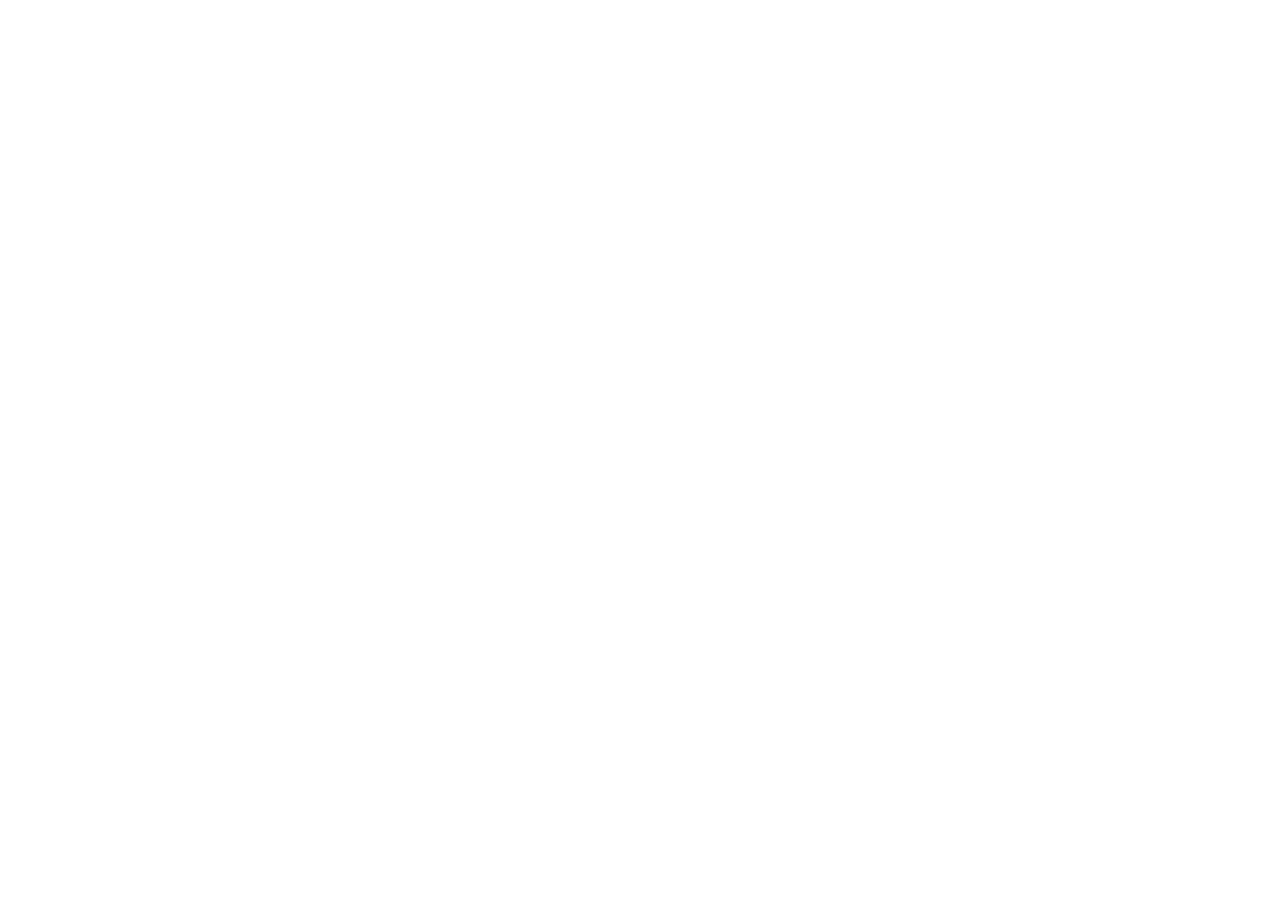
==== Table/index.html @ 7c0b14bd "Add & Fix" ====
<!DOCTYPE html>
<html lang="en">
<head>
    <meta charset="UTF-8">
    <meta name="viewport" content="width=device-width, initial-scale=1.0">
    <title>Document</title>
</head>
<body>
    
</body>
</html>
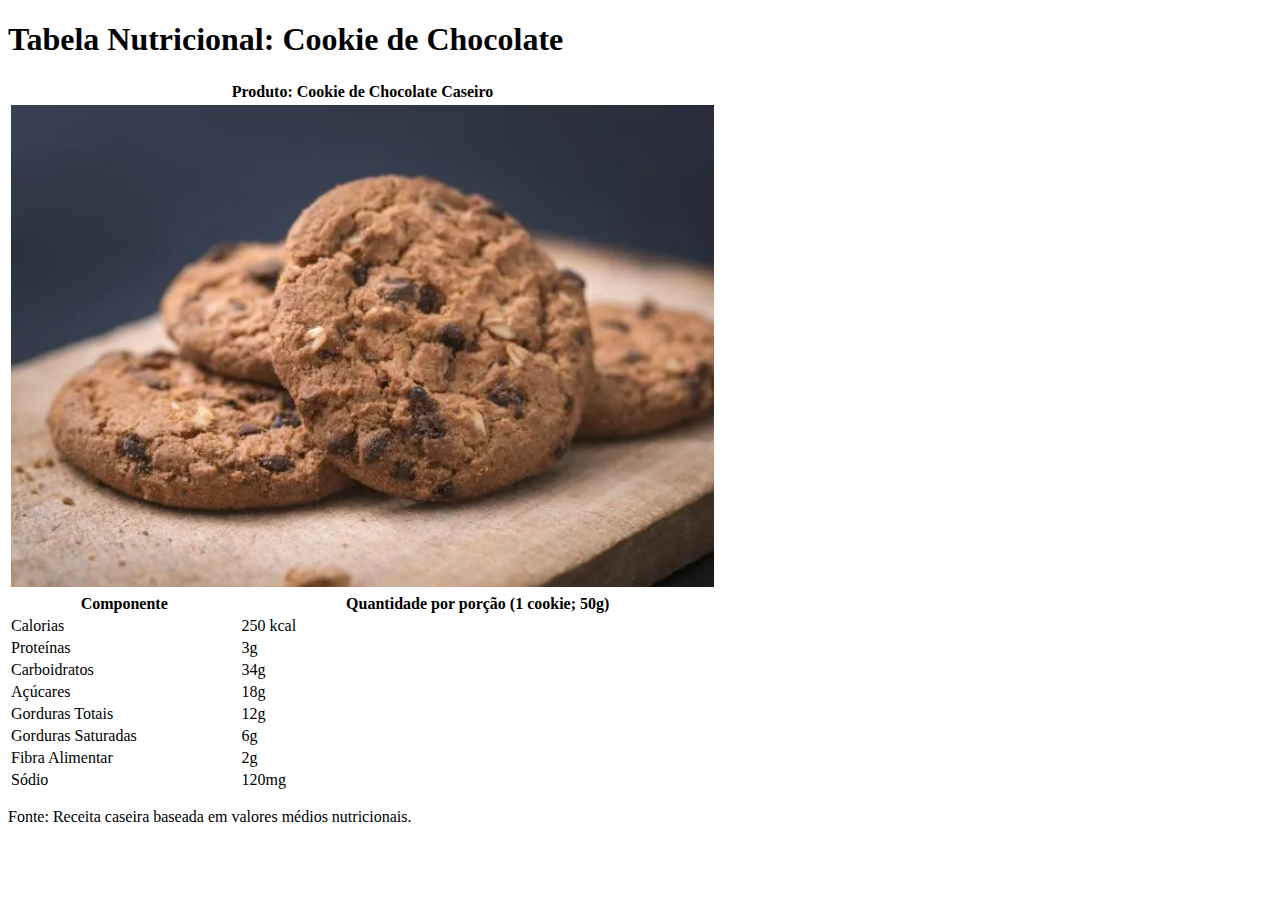
==== commit 22871332: "Add FIles" ====
--- a/Table/index.html
+++ b/Table/index.html
@@ -1,11 +1,67 @@
 <!DOCTYPE html>
-<html lang="en">
+<html lang="pt-BR">
 <head>
     <meta charset="UTF-8">
     <meta name="viewport" content="width=device-width, initial-scale=1.0">
-    <title>Document</title>
+    <title>Tabela Nutricional</title>
+    <link rel="stylesheet" href="styles.css">
 </head>
 <body>
-    
+    <header>
+        <h1>Tabela Nutricional: Cookie de Chocolate</h1>
+    </header>
+
+    <main>
+        <table>
+            <tr>
+                <th colspan="2">Produto: Cookie de Chocolate Caseiro</th>
+            </tr>
+            <tr>
+                <td colspan="2">
+                    <img src="Imagens/Cookie.png" alt="Cookie de Chocolate Caseiro">
+                </td>
+            </tr>
+            <tr>
+                <th>Componente</th>
+                <th>Quantidade por porção (1 cookie; 50g)</th>
+            </tr>
+            <tr>
+                <td>Calorias</td>
+                <td>250 kcal</td>
+            </tr>
+            <tr>
+                <td>Proteínas</td>
+                <td>3g</td>
+            </tr>
+            <tr>
+                <td>Carboidratos</td>
+                <td>34g</td>
+            </tr>
+            <tr>
+                <td>Açúcares</td>
+                <td>18g</td>
+            </tr>
+            <tr>
+                <td>Gorduras Totais</td>
+                <td>12g</td>
+            </tr>
+            <tr>
+                <td>Gorduras Saturadas</td>
+                <td>6g</td>
+            </tr>
+            <tr>
+                <td>Fibra Alimentar</td>
+                <td>2g</td>
+            </tr>
+            <tr>
+                <td>Sódio</td>
+                <td>120mg</td>
+            </tr>
+        </table>
+    </main>
+
+    <footer>
+        <p>Fonte: Receita caseira baseada em valores médios nutricionais.</p>
+    </footer>
 </body>
-</html>+</html>
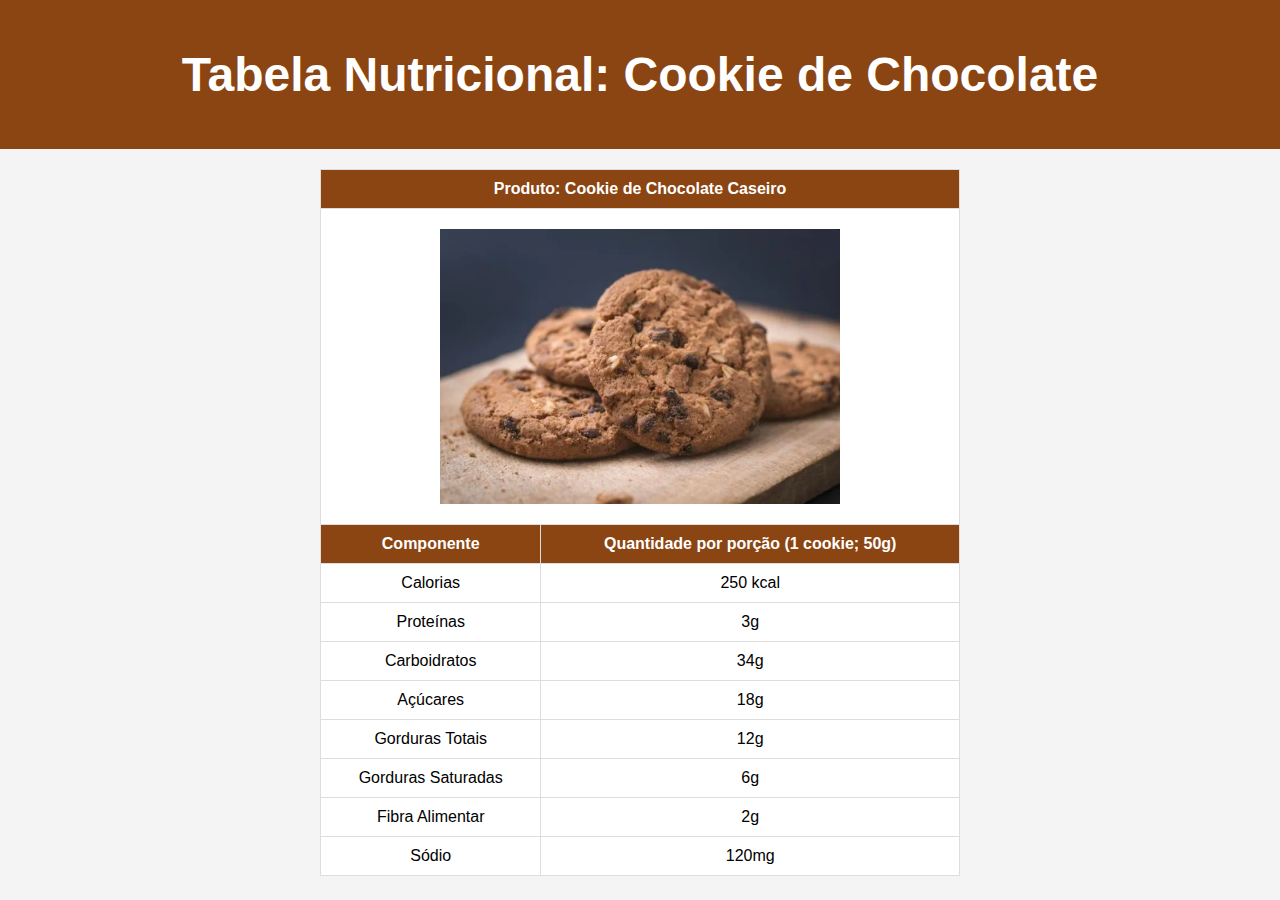
==== commit 2725b9ed: "Fix LInes" ====
--- a/Table/index.html
+++ b/Table/index.html
@@ -4,7 +4,7 @@
     <meta charset="UTF-8">
     <meta name="viewport" content="width=device-width, initial-scale=1.0">
     <title>Tabela Nutricional</title>
-    <link rel="stylesheet" href="styles.css">
+    <link rel="stylesheet" href="style.css">
 </head>
 <body>
     <header>
@@ -59,9 +59,5 @@
             </tr>
         </table>
     </main>
-
-    <footer>
-        <p>Fonte: Receita caseira baseada em valores médios nutricionais.</p>
-    </footer>
 </body>
 </html>
--- a/Table/style.css
+++ b/Table/style.css
@@ -0,0 +1,38 @@
+body {
+    font-family: Arial, sans-serif;
+    text-align: center;
+    background-color: #f4f4f4;
+    margin: 0;
+    padding: 0;
+}
+
+header {
+    background-color: #8B4513;
+    color: white;
+    padding: 15px;
+    font-size: 24px;
+}
+
+table {
+    width: 50%;
+    margin: 20px auto;
+    border-collapse: collapse;
+    background: white;
+}
+
+th, td {
+    border: 1px solid #ddd;
+    padding: 10px;
+}
+
+th {
+    background: #8B4513;
+    color: white;
+}
+
+img {
+    width: 400px;
+    height: auto;
+    display: block;
+    margin: 10px auto;
+}